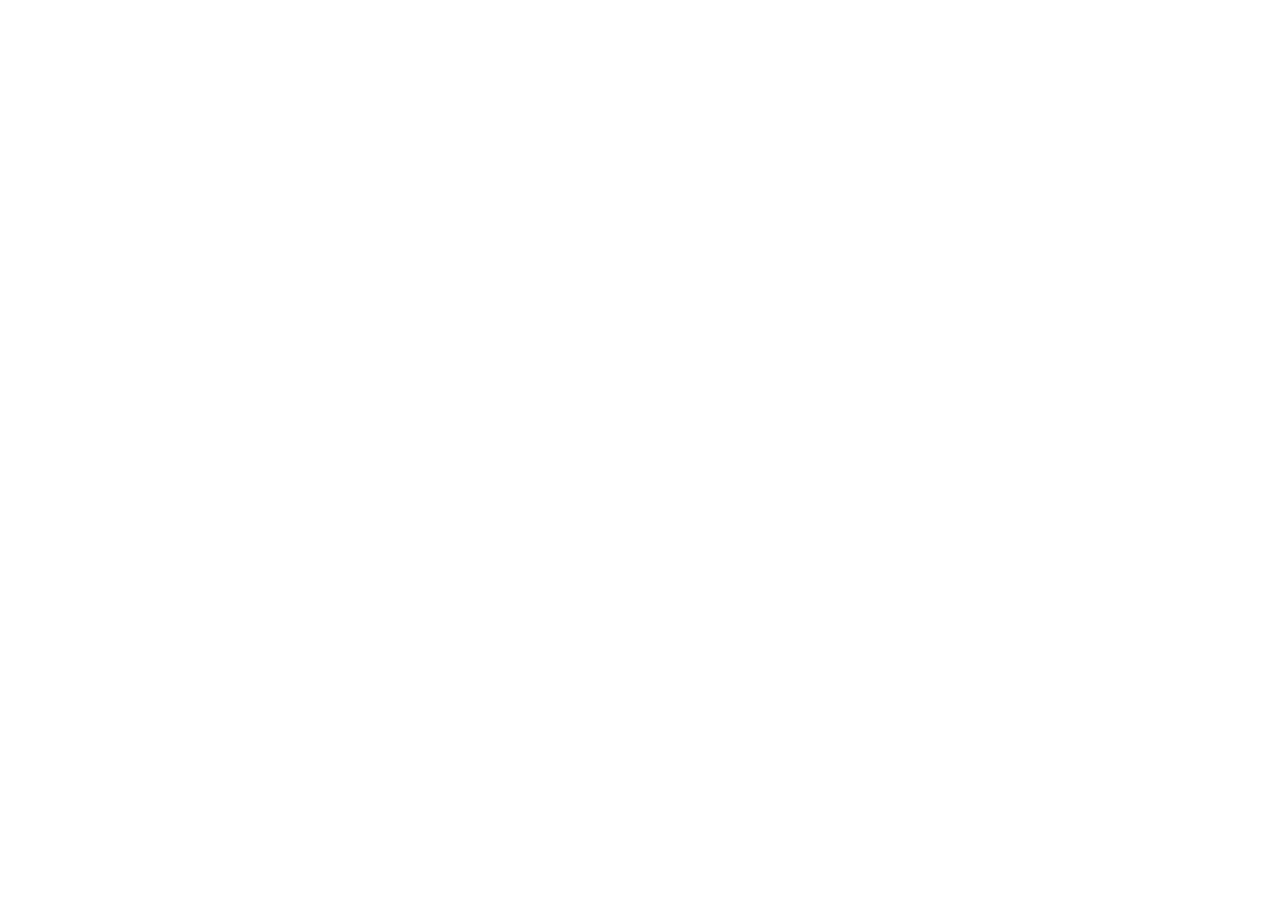
==== pages/camera.html @ 60ee3e9d "refactor: Refatorando estrutura do projeto" ====
<!DOCTYPE html>
<html lang="en">
<head>
    <meta charset="UTF-8">
    <meta name="viewport" content="width=device-width, initial-scale=1.0">
    <title>Câmera</title>
</head>
<body>
    
</body>
</html>
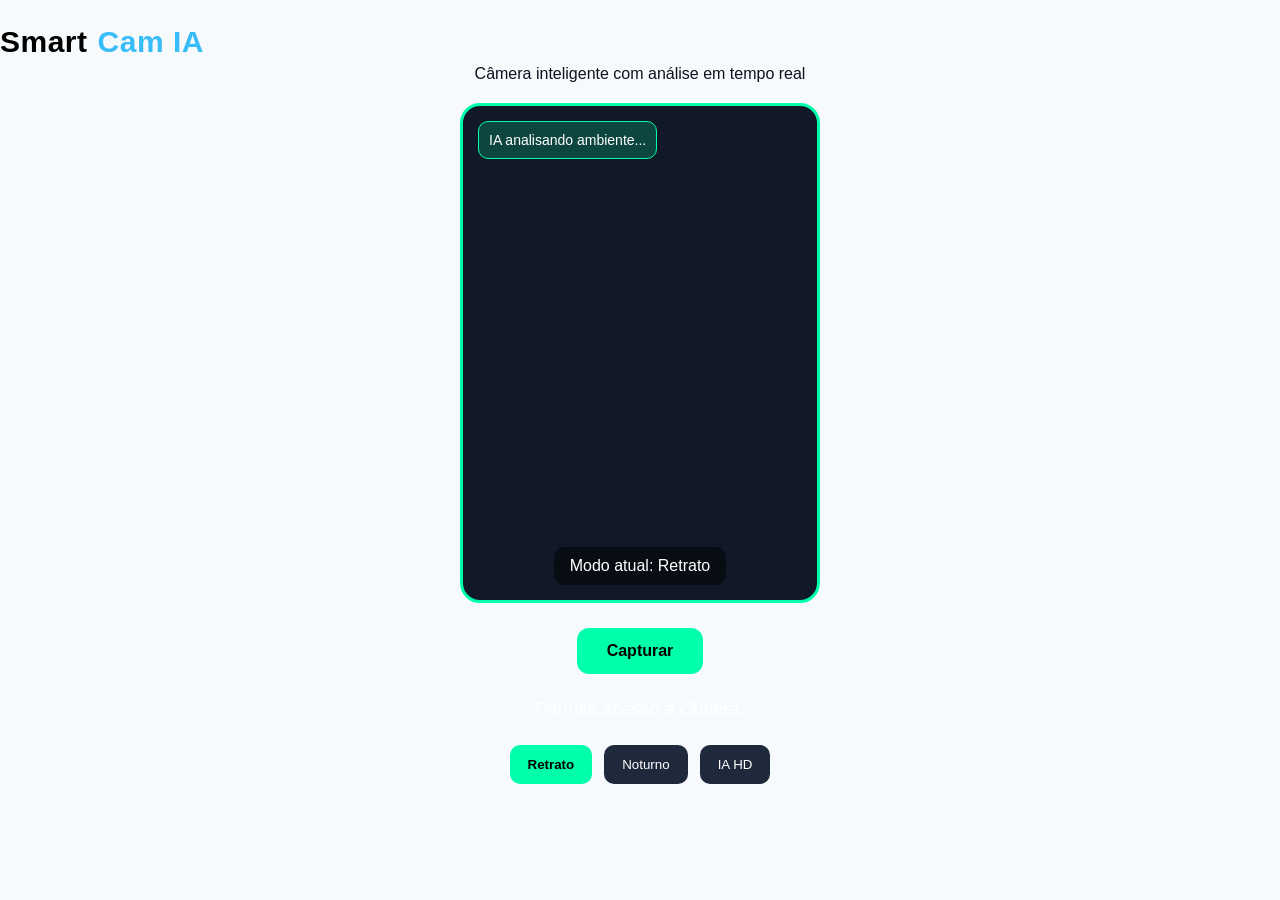
==== commit e37302c6: "feat: implementando página da câmera inteligente" ====
--- a/pages/camera.html
+++ b/pages/camera.html
@@ -1,11 +1,96 @@
 <!DOCTYPE html>
-<html lang="en">
+<html lang="pt-BR">
+
 <head>
     <meta charset="UTF-8">
     <meta name="viewport" content="width=device-width, initial-scale=1.0">
-    <title>Câmera</title>
+    <title>Câmera Inteligente</title>
+
+    <link rel="stylesheet" href="../src/css/estilo.css">
 </head>
+
 <body>
-    
+
+<header class="topo">
+
+    <h1 class="logo">
+        Smart<span>Cam IA</span>
+    </h1>
+
+    <p>
+        Câmera inteligente com análise em tempo real
+    </p>
+
+</header>
+    <main class="camera-container">
+
+        <section class="camera-preview retrato-mode" id="cameraPreview">
+
+            <video
+                id="cameraVideo"
+                autoplay
+                muted
+                playsinline>
+            </video>
+
+            <div class="overlay" id="overlayIA">
+                IA analisando ambiente...
+            </div>
+
+            <div class="camera-info" id="cameraInfo">
+                Modo atual: Retrato
+            </div>
+
+        </section>
+
+        <section class="camera-acoes">
+
+            <button id="btnCapturar">
+                Capturar
+            </button>
+
+        </section>
+
+        <section class="status-camera">
+
+            <p id="statusMensagem">
+                IA pronta para captura.
+            </p>
+
+        </section>
+
+        <section class="modos-camera">
+
+            <button
+                class="modo ativo"
+                data-mode="retrato">
+
+                Retrato
+
+            </button>
+
+            <button
+                class="modo"
+                data-mode="noturno">
+
+                Noturno
+
+            </button>
+
+            <button
+                class="modo"
+                data-mode="iahd">
+
+                IA HD
+
+            </button>
+
+        </section>
+
+    </main>
+
+    <script src="../src/js/camera.js"></script>
+
 </body>
+
 </html>
--- a/src/css/estilo.css
+++ b/src/css/estilo.css
@@ -0,0 +1,459 @@
+:root {
+    --blue: #2F6BFF;
+    --light-blue: #5CAEFF;
+    --navy: #0B1220;
+    --gray: #64748B;
+    --light-gray: #E8EDF5;
+    --white: #FFFFFF;
+    --bg: #F7FAFC;
+    --text: #0B1220;
+    --card: #FFFFFF;
+    --shadow: 0 10px 35px rgba(15, 23, 42, 0.12);
+}
+
+.dark-mode {
+    --bg: #0B1220;
+    --text: #FFFFFF;
+    --card: #111827;
+    --gray: #AEB7C6;
+    --light-gray: #1F2937;
+    --shadow: 0 10px 35px rgba(0, 0, 0, 0.35);
+}
+
+* {
+    margin: 0;
+    padding: 0;
+    box-sizing: border-box;
+}
+
+body {
+    font-family: Arial, Helvetica, sans-serif;
+    background: var(--bg);
+    color: var(--text);
+}
+
+a {
+    text-decoration: none;
+    color: inherit;
+}
+
+button {
+    cursor: pointer;
+    font-family: inherit;
+}
+
+.site-header {
+    width: 100%;
+    padding: 18px 8%;
+    display: flex;
+    align-items: center;
+    justify-content: space-between;
+    background: var(--card);
+    box-shadow: var(--shadow);
+    position: sticky;
+    top: 0;
+    z-index: 20;
+}
+
+.logo {
+    display: flex;
+    align-items: center;
+    gap: 10px;
+    color: var(--blue);
+    font-size: 18px;
+}
+
+.navbar {
+    display: flex;
+    align-items: center;
+    gap: 24px;
+}
+
+.navbar a {
+    color: var(--gray);
+    font-weight: bold;
+    font-size: 14px;
+}
+
+.navbar a:hover {
+    color: var(--blue);
+}
+
+.login-link {
+    background: var(--blue);
+    color: white !important;
+    padding: 10px 18px;
+    border-radius: 20px;
+}
+
+.theme-btn,
+.menu-btn {
+    border: none;
+    background: var(--light-gray);
+    color: var(--text);
+    width: 42px;
+    height: 42px;
+    border-radius: 50%;
+    font-size: 18px;
+}
+
+.menu-btn {
+    display: none;
+}
+
+.hero {
+    min-height: calc(100vh - 80px);
+    padding: 70px 8%;
+    display: flex;
+    align-items: center;
+    justify-content: space-between;
+    gap: 50px;
+}
+
+.hero-text,
+.hero-card {
+    flex: 1;
+}
+
+.tag {
+    color: var(--blue);
+    font-weight: bold;
+    margin-bottom: 14px;
+}
+
+.hero h1 {
+    font-size: 48px;
+    line-height: 1.1;
+    margin-bottom: 20px;
+}
+
+.hero p {
+    color: var(--gray);
+    font-size: 17px;
+    line-height: 1.6;
+}
+
+.hero-actions {
+    margin-top: 28px;
+    display: flex;
+    gap: 14px;
+    flex-wrap: wrap;
+}
+
+.primary-btn,
+.secondary-btn {
+    padding: 14px 22px;
+    border-radius: 24px;
+    font-weight: bold;
+    border: none;
+}
+
+.primary-btn {
+    background: var(--blue);
+    color: white;
+}
+
+.secondary-btn {
+    background: var(--light-gray);
+    color: var(--text);
+}
+
+.welcome-message {
+    margin-top: 18px;
+    font-weight: bold;
+    color: var(--blue) !important;
+}
+
+.phone-mockup {
+    max-width: 360px;
+    margin: 0 auto;
+    background: var(--navy);
+    border-radius: 38px;
+    padding: 18px;
+    box-shadow: 0 25px 60px rgba(47, 107, 255, 0.25);
+}
+
+.phone-top {
+    width: 80px;
+    height: 8px;
+    background: #1F2937;
+    border-radius: 20px;
+    margin: 0 auto 18px;
+}
+
+.phone-screen {
+    min-height: 480px;
+    border-radius: 28px;
+    background: linear-gradient(135deg, #0B1220, #12356B, #2F6BFF);
+    padding: 24px;
+    color: white;
+    text-align: center;
+}
+
+.slide-box {
+    height: 230px;
+    display: flex;
+    align-items: center;
+    justify-content: center;
+}
+
+.slide-box img {
+    width: 100%;
+    max-height: 220px;
+}
+
+.phone-screen h2 {
+    margin: 18px 0 10px;
+}
+
+.phone-screen p {
+    color: #D9E6FF;
+    font-size: 14px;
+}
+
+.slide-controls {
+    margin-top: 26px;
+    display: flex;
+    justify-content: center;
+    gap: 14px;
+}
+
+.slide-controls button {
+    width: 42px;
+    height: 42px;
+    border-radius: 50%;
+    border: none;
+    background: white;
+    color: var(--blue);
+    font-size: 26px;
+    font-weight: bold;
+}
+
+.features {
+    padding: 60px 8%;
+}
+
+.section-header {
+    text-align: center;
+    margin-bottom: 34px;
+}
+
+.section-header h2 {
+    font-size: 34px;
+}
+
+.cards {
+    display: flex;
+    gap: 22px;
+    flex-wrap: wrap;
+}
+
+.card {
+    flex: 1 1 230px;
+    background: var(--card);
+    padding: 28px;
+    border-radius: 24px;
+    box-shadow: var(--shadow);
+}
+
+.card h3 {
+    margin-bottom: 12px;
+    color: var(--blue);
+}
+
+.card p {
+    color: var(--gray);
+    line-height: 1.5;
+}
+
+.site-footer {
+    padding: 24px 8%;
+    text-align: center;
+    background: var(--card);
+    color: var(--gray);
+}
+
+@media (max-width: 850px) {
+    .navbar {
+        display: none;
+        position: absolute;
+        top: 78px;
+        right: 8%;
+        background: var(--card);
+        box-shadow: var(--shadow);
+        border-radius: 20px;
+        padding: 20px;
+        flex-direction: column;
+        align-items: flex-start;
+    }
+
+    .navbar.active {
+        display: flex;
+    }
+
+    .menu-btn {
+        display: block;
+    }
+
+    .hero {
+        flex-direction: column;
+        text-align: center;
+    }
+
+    .hero h1 {
+        font-size: 36px;
+    }
+
+    .hero-actions {
+        justify-content: center;
+    }
+}
+/* ===================================
+   CAMERA INTELIGENTE
+=================================== */
+
+.camera-container {
+    display: flex;
+    flex-direction: column;
+    align-items: center;
+    gap: 25px;
+    padding: 20px;
+}
+
+.camera-preview {
+    width: 360px;
+    height: 500px;
+    border-radius: 20px;
+    overflow: hidden;
+    position: relative;
+    display: flex;
+    justify-content: center;
+    align-items: center;
+    transition: 0.4s;
+    border: 3px solid #00ffaa;
+    background: #111827;
+}
+
+#cameraVideo {
+    width: 100%;
+    height: 100%;
+    object-fit: cover;
+}
+
+.overlay {
+    position: absolute;
+    top: 15px;
+    left: 15px;
+    background: rgba(0, 255, 170, 0.2);
+    border: 1px solid #00ffaa;
+    padding: 10px;
+    border-radius: 10px;
+    color: white;
+    font-size: 14px;
+    backdrop-filter: blur(5px);
+}
+
+.camera-info {
+    position: absolute;
+    bottom: 15px;
+    background: rgba(0, 0, 0, 0.5);
+    padding: 10px 16px;
+    border-radius: 10px;
+    color: white;
+}
+
+.camera-acoes {
+    display: flex;
+    gap: 15px;
+}
+
+.camera-acoes button {
+    padding: 14px 30px;
+    border: none;
+    border-radius: 12px;
+    background: #00ffaa;
+    color: black;
+    font-size: 16px;
+    font-weight: bold;
+    cursor: pointer;
+    transition: 0.3s;
+}
+
+.camera-acoes button:hover {
+    transform: scale(1.05);
+}
+
+.status-camera {
+    font-size: 18px;
+    color: white;
+}
+
+.modos-camera {
+    display: flex;
+    gap: 12px;
+}
+
+.modo {
+    padding: 12px 18px;
+    border: none;
+    border-radius: 10px;
+    background: #1e293b;
+    color: white;
+    cursor: pointer;
+    transition: 0.3s;
+}
+
+.modo:hover {
+    transform: scale(1.03);
+}
+
+.ativo {
+    background: #00ffaa;
+    color: black;
+    font-weight: bold;
+}
+
+.flash {
+    animation: flashAnim 0.3s;
+}
+
+@keyframes flashAnim {
+
+    0% {
+        filter: brightness(2);
+    }
+
+    100% {
+        filter: brightness(1);
+    }
+}
+
+.retrato-mode {
+    border-color: #00ffaa;
+}
+
+.noturno-mode {
+    border-color: #6366f1;
+    filter: brightness(0.5);
+}
+
+.iahd-mode {
+    border-color: #facc15;
+    filter: contrast(1.2) saturate(1.3);
+}
+.topo {
+    text-align: center;
+    padding-top: 25px;
+}
+
+.logo {
+    font-size: 30px;
+    font-weight: 700;
+    color: rgb(0, 0, 0);
+    letter-spacing: 0.5px;
+    margin-bottom: 6px;
+}
+
+.logo span {
+    color: #38bdf8;
+}
